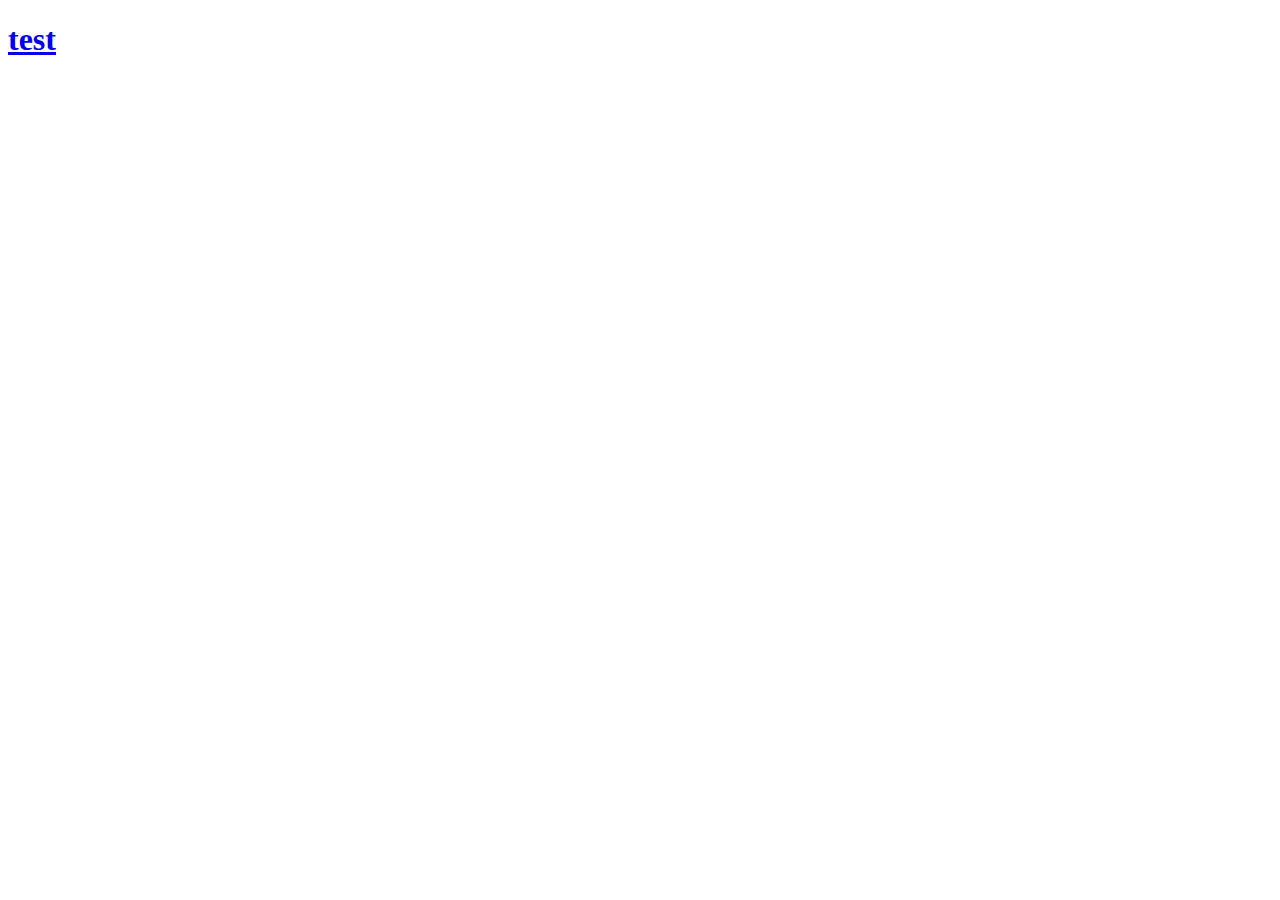
==== index.html @ 297bd436 "Create index.html" ====
<!DOCTYPE HTML>
<html>

<head>

  <title>Test</title>
  <meta name="description" content="test" />
  <meta http-equiv="content-type" content="text/html; charset=windows-1252" />
  <link rel="stylesheet" type="text/css" href="style/style.css" />
</head>

<body>
  <div id="main">
    <div id="header">
      <div id="logo">
        <div id="logo_text">
          <!-- class="logo_colour", allows you to change the colour of the text -->
          <h1><a href="index.html">test</h1>
        </div>
      </div>
    </div>
    <div id="site_content">
      <div id="banner"></div>
    </div>
  </div>
</body>
</html>
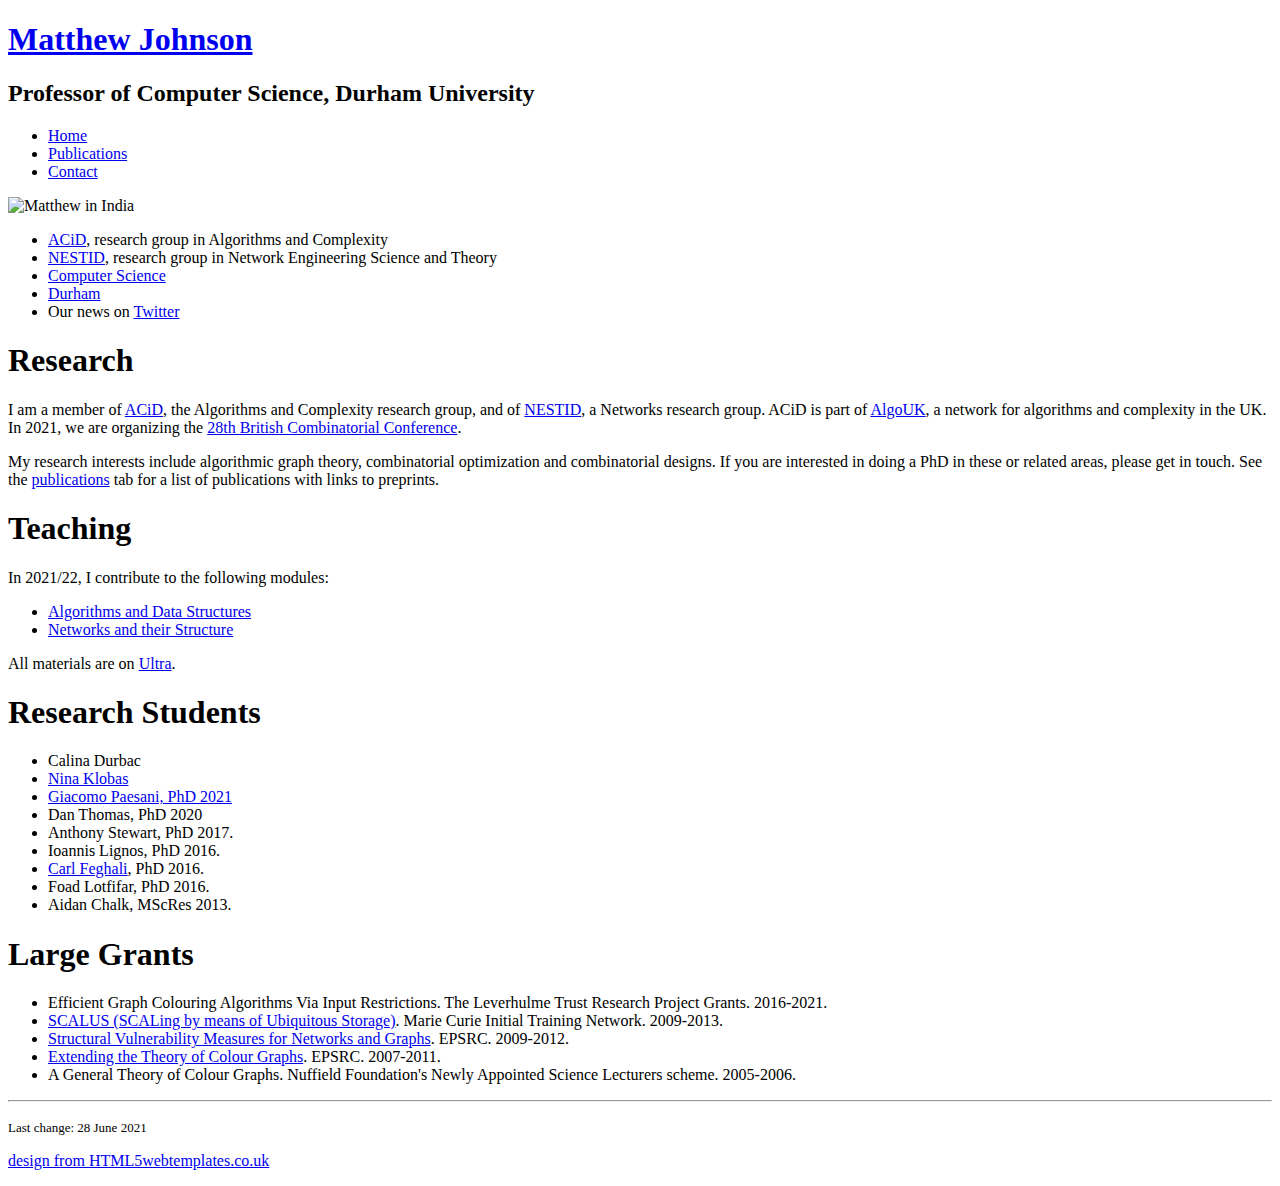
==== commit e4ff8711: "Update index.html" ====
--- a/index.html
+++ b/index.html
@@ -4,8 +4,9 @@
 
 <head>
 
-  <title>Test</title>
-  <meta name="description" content="test" />
+  <title>Professor Matthew Johnson</title>
+  <meta name="description" content="The homepage of Matthew Johnson, Professor of Computer Science, Durham University" />
+  <meta name="keywords" content="Matthew Johnson, Department of Computer Science, Durham University, Graph Algorithms" />
   <meta http-equiv="content-type" content="text/html; charset=windows-1252" />
   <link rel="stylesheet" type="text/css" href="style/style.css" />
 </head>
@@ -16,12 +17,114 @@
       <div id="logo">
         <div id="logo_text">
           <!-- class="logo_colour", allows you to change the colour of the text -->
-          <h1><a href="index.html">test</h1>
+          <h1><a href="index.html">Matthew Johnson<span class="logo_colour"></span></a></h1>
+          <h2>Professor of Computer Science, Durham University</h2>
         </div>
       </div>
+      <div id="menubar">
+        <ul id="menu">
+          <li class="selected"><a href="index.html">Home</a></li>
+          <li><a href="publications.html">Publications</a></li>
+          <li><a href="contact.html">Contact</a></li>
+        </ul>
+      </div>
     </div>
+    <div id="content_header"></div>
     <div id="site_content">
       <div id="banner"></div>
+	  <div id="sidebar_container">
+        <div class="sidebar">
+          <div class="sidebar_top"></div>
+          <div class="sidebar_item">
+            <!-- insert your sidebar items here -->
+<img src="matthewjohnson5.png" alt="Matthew in India">
+
+       </div>
+          <div class="sidebar_base"></div>
+        </div>
+
+      <div class="sidebar">
+          <div class="sidebar_top"></div>
+          <div class="sidebar_item">
+            <!-- insert your sidebar items here -->
+<ul>   
+     <li><a href="https://algorithmscomplexity.webspace.durham.ac.uk/">ACiD</a>, research group in Algorithms and Complexity</li>
+        <li><a href="https://nestid.webspace.durham.ac.uk/">NESTID</a>, research group in Network Engineering Science and Theory</li>
+        <li><a href="https://www.durham.ac.uk/departments/academic/computer-science/">Computer Science</li>
+        <li><a href="https://www.durham.ac.uk/">Durham</a></li>
+        <li>Our news on <a href="https://twitter.com/comp_sci_durham">Twitter</a></li>
+</ul>   
+       </div>
+          <div class="sidebar_base"></div>
+        </div>
+
+
+              </div>
+      <div id="content">
+        <!-- insert the page content here -->
+   
+<h1>Research</h1>
+
+<p>I am a member of <a href="http://community.dur.ac.uk/algorithms.complexity/">ACiD</a>, the Algorithms and Complexity research group, and of
+<a href="https://nestid.webspace.durham.ac.uk/">NESTID</a>, a Networks research group. ACiD is part of <a href="http://algorithms.org.uk/">AlgoUK</a>, a network for algorithms and complexity in the UK.  In 2021, we are organizing the <a href="https://bcc2021.webspace.durham.ac.uk/">28th British Combinatorial Conference</a>. 
+
+<p>My research interests include algorithmic graph theory, combinatorial optimization and combinatorial designs.   If you are interested in doing a PhD in these or related areas, please get in touch.  See the <a href="publications.html">publications</a> tab for a list of publications with links to preprints.        
+
+<h1>Teaching</h1>
+
+<p>In 2021/22, I contribute to the following modules:
+<ul>
+<!--li><a href="https://www.dur.ac.uk/faculty.handbook/archive/module_description/?year=2016&module_code=COMP1021">Mathematics for Computer Science</a></li-->
+<li><a href="https://www.dur.ac.uk/faculty.handbook/archive/module_description/?year=2021&module_code=COMP1081">Algorithms and Data Structures</a></li>
+<!--li><a href="https://www.dur.ac.uk/faculty.handbook/archive/module_description/?year=2017&module_code=COMP1071">Computer Systems</a></li-->
+
+<!--li><a href="https://www.dur.ac.uk/faculty.handbook/archive/module_description/?year=2017&module_code=COMP3391">Theoretical Computer Science III</a></li-->
+<!--li>Advanced Algorithms (a submodule of <a href="https://www.dur.ac.uk/ecs/internal/modules1415/csmodules/comp3391/">Theoretical Computer Science III</a>)</li-->
+<!--li><a href="https://www.dur.ac.uk/faculty.handbook/module_description/?year=2018&module_code=COMP3402">Contemporary Computer Science</a></li-->
+<!--li><a href="https://www.dur.ac.uk/ecs/internal/modules1415/csmodules/comp3012/">Final Year Project</a> Workshops</li-->
+<!--li><a href="https://www.dur.ac.uk/postgraduate.modules/module_description/?year=2019&module_code=COMP41915">Data Analytics in Action</a></li-->
+<li><a href="https://www.dur.ac.uk/faculty.handbook/module_description/?year=2018&module_code=COMP4177">Networks and their Structure</a></li>
+</ul>
+
+
+<p>All materials are on <a href="https://blackboard.durham.ac.uk/ultra/stream">Ultra</a>.
+
+
+<h1>Research Students</h1>
+
+<ul>
+<li>Calina Durbac
+<li><a href="https://ninakl.github.io/">Nina Klobas</a>
+<li><a href="https://community.dur.ac.uk/giacomo.paesani/">Giacomo Paesani, PhD 2021</a>
+<li>Dan Thomas, PhD 2020
+<li>Anthony Stewart, PhD 2017.
+<li>Ioannis Lignos, PhD 2016.
+<li><a href="https://iuuk.mff.cuni.cz/~carl/index.html">Carl Feghali</a>, PhD 2016.
+<li>Foad Lotfifar, PhD 2016.
+<li>Aidan Chalk, MScRes 2013.
+
+</ul>
+
+<h1>Large Grants</h1>
+
+<ul>
+<li>Efficient Graph Colouring Algorithms Via Input Restrictions. The Leverhulme Trust Research Project Grants. 2016-2021.
+<li><a href="http://cordis.europa.eu/result/rcn/149830_en.html">SCALUS (SCALing by means of Ubiquitous Storage)</a>. Marie Curie Initial Training Network. 2009-2013.
+<li><a href="http://gow.epsrc.ac.uk/NGBOViewGrant.aspx?GrantRef=EP/F064551/1">Structural Vulnerability Measures for Networks and Graphs</a>. EPSRC. 2009-2012.
+<li><a href="http://gow.epsrc.ac.uk/NGBOViewGrant.aspx?GrantRef=EP/E048374/1">Extending the Theory of Colour Graphs</a>. EPSRC. 2007-2011.
+<li>A General Theory of Colour Graphs. Nuffield Foundation's Newly Appointed Science Lecturers scheme. 2005-2006.</li>
+</ul>
+
+<hr>
+<p><font size="-1">Last change: 28 June 2021
+<br>
+</font>
+
+             </div>
+    </div>
+    <div id="content_footer"></div>
+    <div id="footer">
+      <p><a href="http://www.html5webtemplates.co.uk">design from HTML5webtemplates.co.uk</a></p>
     </div>
   </div>
 </body>
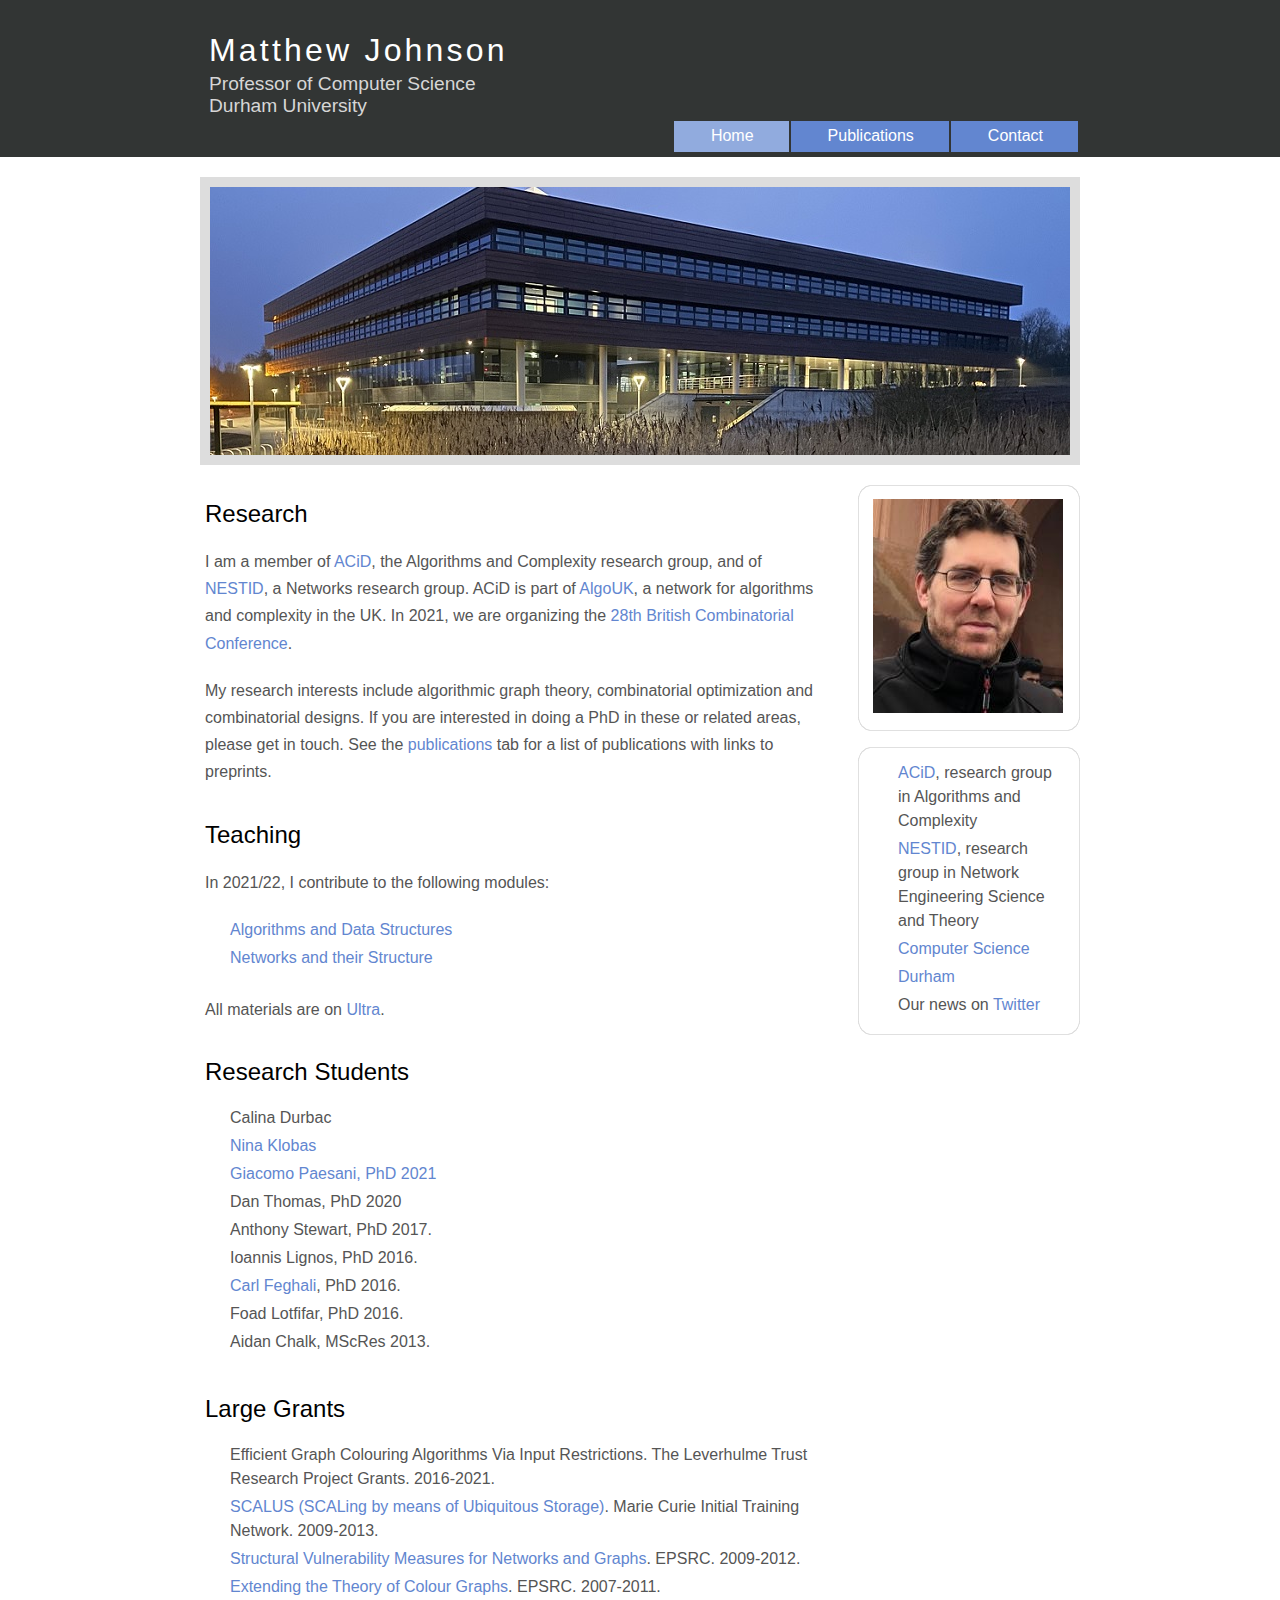
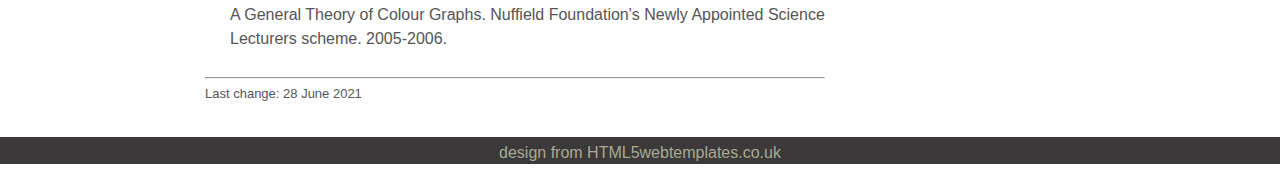
==== commit d1a5f051: "modifying header" ====
--- a/index.html
+++ b/index.html
@@ -18,7 +18,7 @@
         <div id="logo_text">
           <!-- class="logo_colour", allows you to change the colour of the text -->
           <h1><a href="index.html">Matthew Johnson<span class="logo_colour"></span></a></h1>
-          <h2>Professor of Computer Science, Durham University</h2>
+          <h2>Professor of Computer Science<br> Durham University</h2>
         </div>
       </div>
       <div id="menubar">
--- a/style/style.css
+++ b/style/style.css
@@ -0,0 +1,349 @@
+html
+{ height: 100%;
+  scroll-behavior: smooth;
+  scroll-padding-top: 180px;
+}
+
+*
+{ margin: 0;
+  padding: 0;}
+
+body
+{ font: normal 1.00em 'trebuchet ms', arial, sans-serif;
+  background: #FFF;
+  color: #555;}
+
+p
+{ padding: 0 0 20px 0;
+  line-height: 1.7em;} 
+
+img
+{ border: 0;}
+
+h1, h2, h3, h4, h5, h6 
+{ color: #362C20;
+  letter-spacing: 0em;
+  padding: 0 0 5px 0;}
+
+h1, h2, h3
+{ font: normal 150% 'century gothic', arial;
+  margin: 0 0 15px 0;
+  padding: 15px 0 5px 0;
+  color: #000;}
+
+h2
+{ font-size: 160%;
+  padding: 9px 0 5px 0;
+  color: #009FBC;}
+
+h3
+{ font-size: 140%;
+  padding: 5px 0 0 0;}
+
+h4, h6
+{ color: #009FBC;
+  padding: 0 0 5px 0;
+  font: normal 110% arial;
+  text-transform: uppercase;}
+
+h5, h6
+{ color: #888;
+  font: normal 95% arial;
+  letter-spacing: normal;
+  padding: 0 0 15px 0;}
+
+a, a:hover
+{ outline: none;
+  text-decoration: none;
+  color: #6286D0;}
+
+a:hover
+{ text-decoration: none;
+  color: 	#978f7f;}
+
+blockquote
+{ margin: 20px 0; 
+  padding: 10px 20px 0 20px;
+  border: 1px solid #E5E5DB;
+  background: #FFF;}
+
+ul
+{ margin: 2px 0 22px 17px;}
+
+ul li
+{ list-style-type: circle;
+  margin: 0 0 6px 0; 
+  padding: 0 0 4px 5px;
+  line-height: 1.5em;}
+
+ol
+{ margin: 8px 0 22px 20px;}
+
+ol li
+{ margin: 0 0 11px 0;}
+
+.left
+{ float: left;
+  width: auto;
+  margin-right: 10px;}
+
+.right
+{ float: right; 
+  width: auto;
+  margin-left: 10px;}
+
+.center
+{ display: block;
+  text-align: center;
+  margin: 20px auto;}
+
+#main, #logo, #menubar, #site_content, #footer
+{ margin-left: auto; 
+  margin-right: auto;}
+
+#header
+{ background: #323534;
+  height: 157px;
+  position: sticky;
+  top: 0;}
+
+  
+#banner
+{  background: transparent url(banner.jpg) no-repeat;
+  width: 860px;
+  height: 268px;
+  margin-bottom: 20px;
+  border: 10px solid #DDD;}
+
+#logo
+{ width: 880px;
+  position: relative;
+  height: 120px;
+  background: transparent;}
+
+#logo #logo_text 
+{ position: absolute; 
+  top: 10px;
+  left: 0;}
+
+#logo h1, #logo h2
+{ font: normal 200% 'century gothic', arial, sans-serif;
+  border-bottom: 0;
+  text-transform: none;
+  margin: 0 0 0 9px;}
+
+#logo_text h1, #logo_text h1 a, #logo_text h1 a:hover 
+{ padding: 22px 0 0 0;
+  color: #FFF;
+  letter-spacing: 0.1em;
+  text-decoration: none;}
+
+#logo_text h1 a .logo_colour
+{ color: #E4EC04;}
+
+#logo_text a:hover .logo_colour
+{ color: #FFF;}
+
+#logo_text h2
+{ font-size: 120%;
+  padding: 4px 0 0 0;
+  color: 	#d6d6d6;}
+
+#menubar
+{ width: 880px;
+  height: 46px;} 
+
+ul#menu
+{ float: right;
+  margin: 0;}
+
+ul#menu li
+{ float: left;
+  padding: 0 0 0 9px;
+  list-style: none;
+  margin: 1px 2px 0 0;
+  background: #6286D0 url(stab.png) no-repeat 0 0;}
+
+ul#menu li a
+{ font: normal 100% 'trebuchet ms', sans-serif;
+  display: block; 
+  float: left; 
+  height: 20px;
+  padding: 6px 35px 5px 28px;
+  text-align: center;
+  color: #FFF;
+  text-decoration: none;
+  background: ##6286D0 url(stab.png) no-repeat 100% 0;} 
+
+ul#menu li.selected a
+{ height: 20px;
+  padding: 6px 35px 5px 28px;}
+
+ul#menu li.selected
+{ margin: 1px 2px 0 0;
+  background: #91abde url(tab_sselected.png) no-repeat 0 0;}
+
+ul#menu li.selected a, ul#menu li.selected a:hover
+{ background: 	#91abde;
+  color: #FFF;}
+
+ul#menu li a:hover
+{ color: #d7ccb6;}
+
+#site_content
+{ width: 880px;
+  overflow: hidden;
+  margin: 20px auto 0 auto;
+  padding: 0 0 10px 0;} 
+
+#sidebar_container
+{ float: right;
+  width: 224px;}
+
+.sidebar_top
+{ width: 222px;
+  height: 14px;
+  background: transparent url(side_top.png) no-repeat;}
+
+.sidebar_base
+{ width: 222px;
+  height: 14px;
+  background: url(side_base.png) no-repeat;}
+
+.sidebar
+{ float: right;
+  width: 222px;
+  padding: 0;
+  margin: 0 0 16px 0;}
+
+.sidebar_item
+{ background: url(side_back.png) repeat-y;
+  padding: 0 15px;
+  width: 192px;}
+
+.sidebar li a.selected
+{ color: #444;} 
+
+.sidebar ul
+{ margin: 0;} 
+
+#content
+{ text-align: left;
+  width: 620px;
+  padding: 0 0 0 5px;
+  float: left;}
+  
+#content ul
+{ margin: 2px 0 22px 0px;}
+
+#content ul li, .sidebar ul li
+{ list-style-type: none;
+  margin: 0 0 0 0; 
+  padding: 0 0 4px 25px;
+  line-height: 1.5em;}
+
+#footer
+{ width: 100%;
+  font-family: 'trebuchet ms', sans-serif;
+  font-size: 100%;
+  height: 20px;
+  padding: 2px 0 5px 0;
+  text-align: center; 
+  background: #3B3939;
+  color: #A8AA94;}
+
+#footer p
+{ line-height: 1.7em;
+  padding: 0 0 10px 0;}
+
+#footer a
+{ color: #A8AA94;
+  text-decoration: none;}
+
+#footer a:hover
+{ color: #FFF;
+  text-decoration: none;}
+
+.search
+{ color: #5D5D5D; 
+  border: 1px solid #BBB; 
+  width: 134px; 
+  padding: 4px; 
+  font: 100% arial, sans-serif;}
+
+.form_settings
+{ margin: 15px 0 0 0;}
+
+.form_settings p
+{ padding: 0 0 4px 0;}
+
+.form_settings span
+{ float: left; 
+  width: 200px; 
+  text-align: left;}
+  
+.form_settings input, .form_settings textarea
+{ padding: 5px; 
+  width: 299px; 
+  font: 100% arial; 
+  border: 1px solid #E5E5DB; 
+  background: #FFF; 
+  color: #47433F;}
+  
+.form_settings .submit
+{ font: 100% arial; 
+  border: 0; 
+  width: 99px; 
+  margin: 0 0 0 212px; 
+  height: 33px;
+  padding: 2px 0 3px 0;
+  cursor: pointer; 
+  background: #3B3B3B; 
+  color: #FFF;}
+
+.form_settings textarea, .form_settings select
+{ font: 100% arial; 
+  width: 299px;}
+
+.form_settings select
+{ width: 310px;}
+
+.form_settings .checkbox
+{ margin: 4px 0; 
+  padding: 0; 
+  width: 14px;
+  border: 0;
+  background: none;}
+
+.separator
+{ width: 100%;
+  height: 0;
+  border-top: 1px solid #D9D5CF;
+  border-bottom: 1px solid #FFF;
+  margin: 0 0 20px 0;}
+  
+table
+{ margin: 10px 0 30px 0;}
+
+table tr th, table tr td
+{ background: #3B3B3B;
+  color: #FFF;
+  padding: 7px 4px;
+  text-align: left;}
+  
+table tr td
+{ background: #E5E5DB;
+  color: #47433F;
+  border-top: 1px solid #FFF;}
+
+.papertitle {font-weight: 600; color: #336699;}
+
+
+sub {
+		font-size: 90%;
+		vertical-align: -20%;
+}
+
+sup {
+		font-size: 90%;
+		vertical-align: 20%;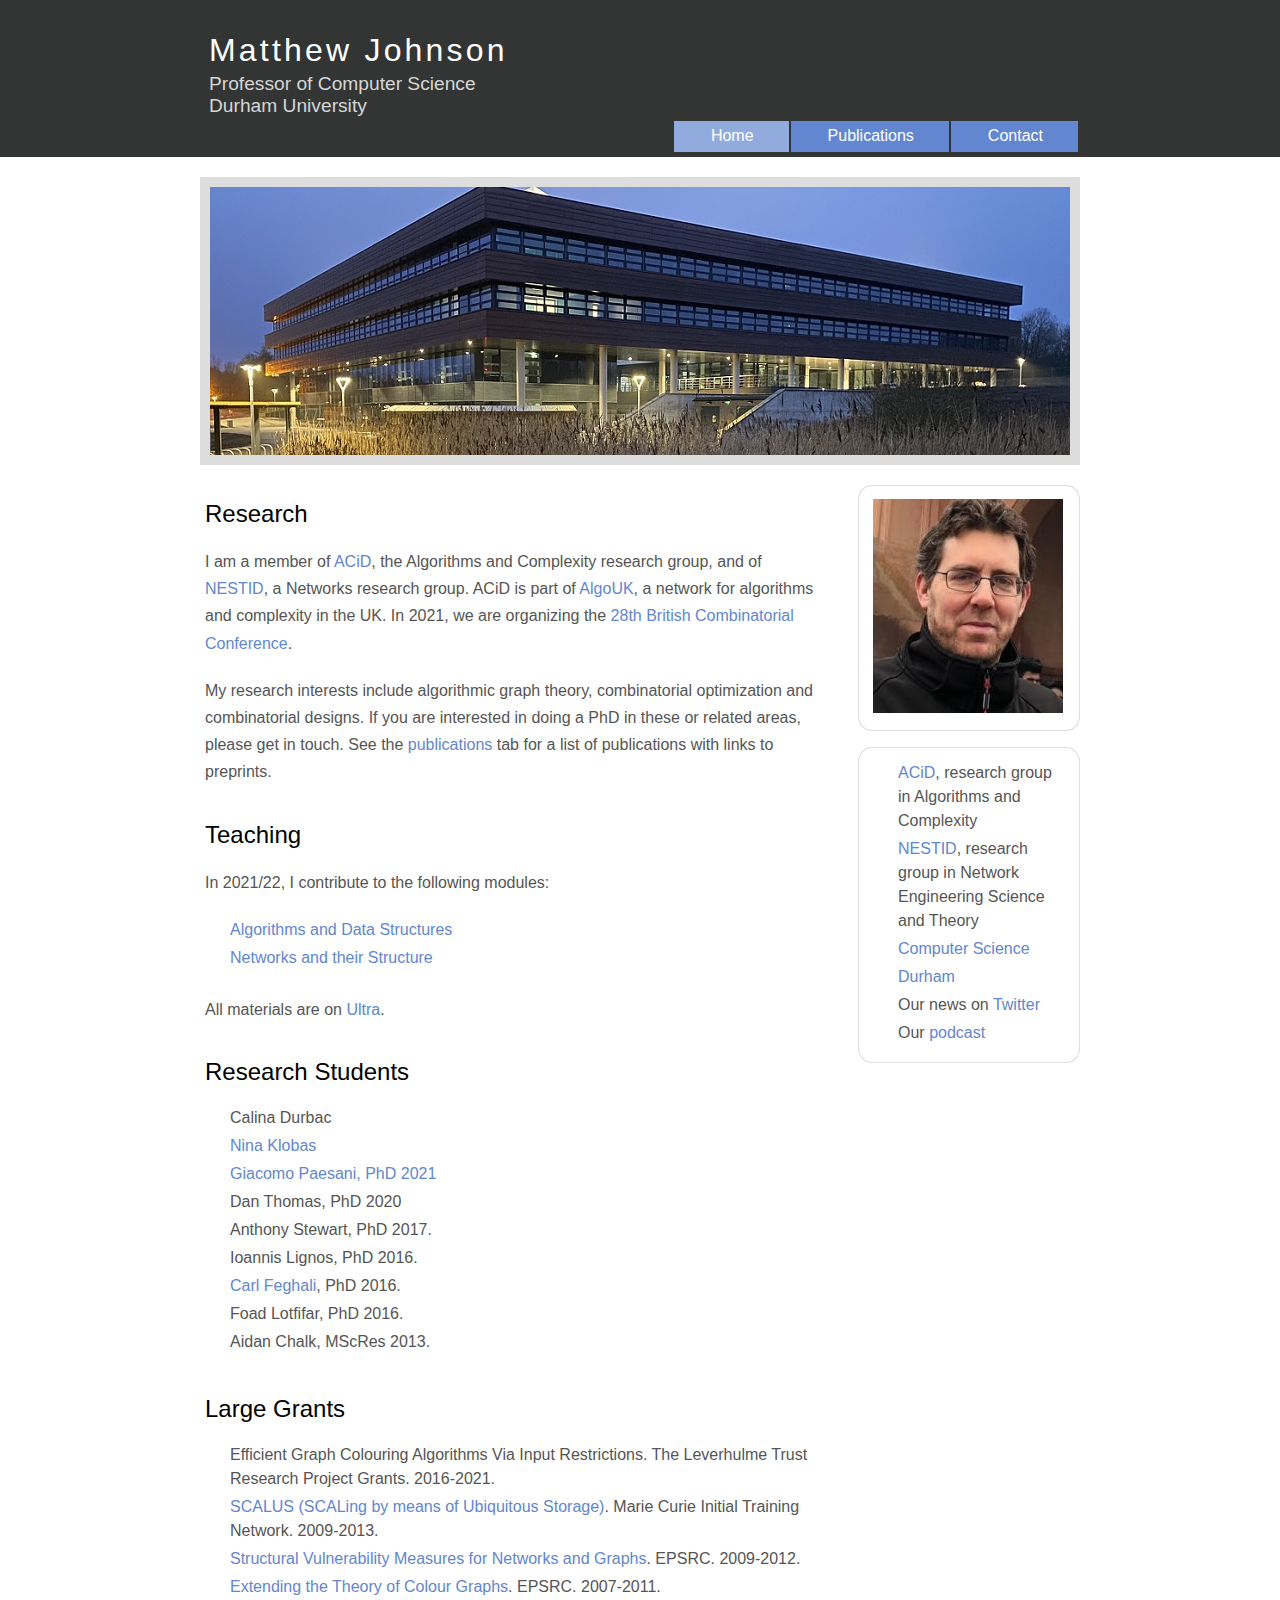
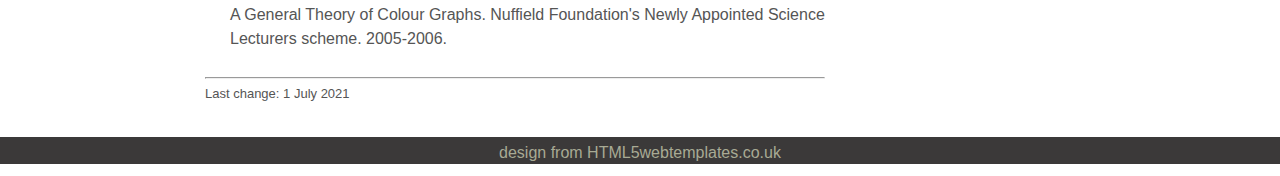
==== commit 56d665f5: "added podcast link" ====
--- a/index.html
+++ b/index.html
@@ -53,6 +53,7 @@
         <li><a href="https://www.durham.ac.uk/departments/academic/computer-science/">Computer Science</li>
         <li><a href="https://www.durham.ac.uk/">Durham</a></li>
         <li>Our news on <a href="https://twitter.com/comp_sci_durham">Twitter</a></li>
+<li>Our <a href="https://kite.link/100msb">podcast</a></li>
 </ul>   
        </div>
           <div class="sidebar_base"></div>
@@ -116,7 +117,7 @@
 </ul>
 
 <hr>
-<p><font size="-1">Last change: 28 June 2021
+<p><font size="-1">Last change: 1 July 2021
 <br>
 </font>
 
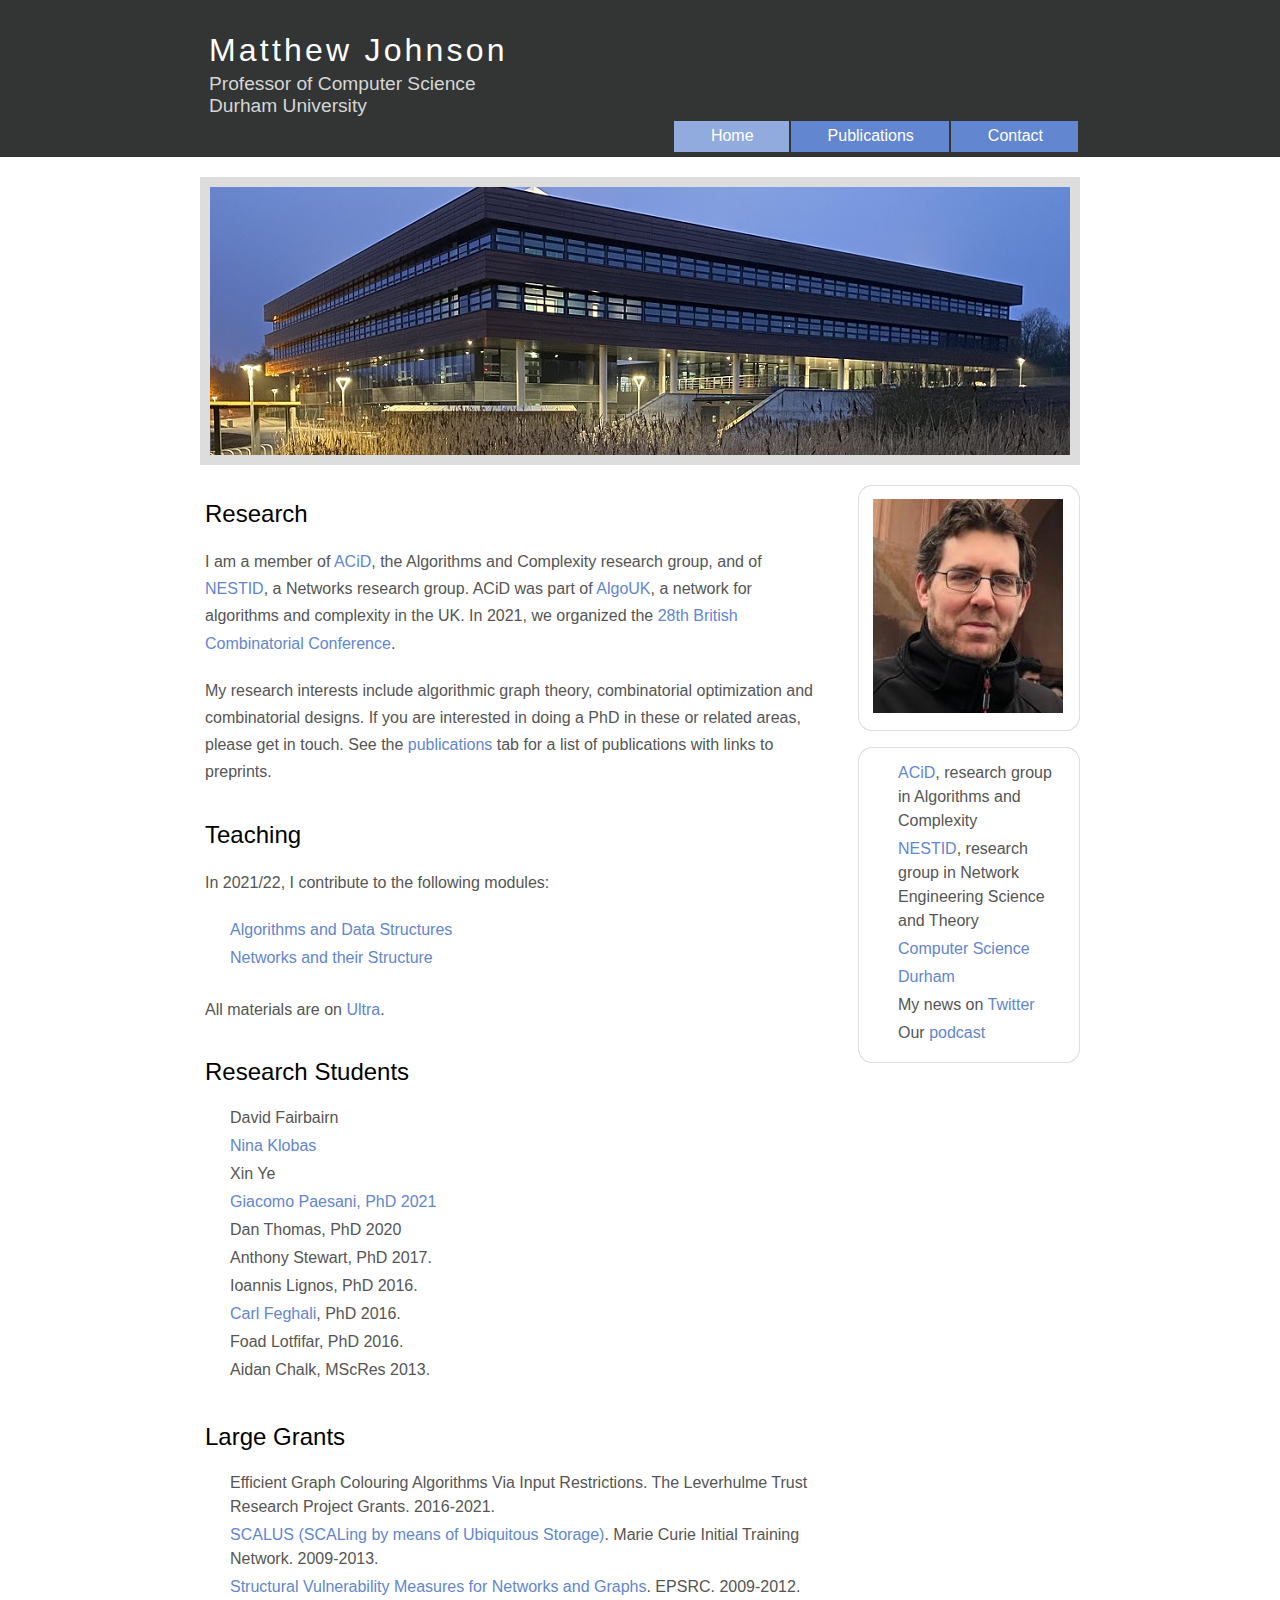
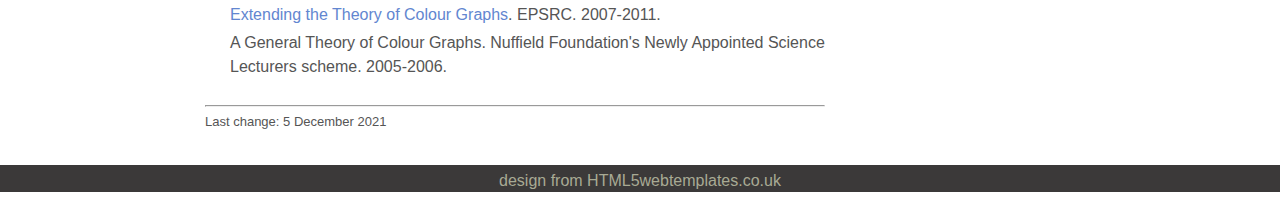
==== commit ebae041a: "Update index.html" ====
--- a/index.html
+++ b/index.html
@@ -52,7 +52,7 @@
         <li><a href="https://nestid.webspace.durham.ac.uk/">NESTID</a>, research group in Network Engineering Science and Theory</li>
         <li><a href="https://www.durham.ac.uk/departments/academic/computer-science/">Computer Science</li>
         <li><a href="https://www.durham.ac.uk/">Durham</a></li>
-        <li>Our news on <a href="https://twitter.com/comp_sci_durham">Twitter</a></li>
+        <li>My news on <a href="https://twitter.com/Matthew694129">Twitter</a></li>
 <li>Our <a href="https://kite.link/100msb">podcast</a></li>
 </ul>   
        </div>
@@ -67,7 +67,7 @@
 <h1>Research</h1>
 
 <p>I am a member of <a href="http://community.dur.ac.uk/algorithms.complexity/">ACiD</a>, the Algorithms and Complexity research group, and of
-<a href="https://nestid.webspace.durham.ac.uk/">NESTID</a>, a Networks research group. ACiD is part of <a href="http://algorithms.org.uk/">AlgoUK</a>, a network for algorithms and complexity in the UK.  In 2021, we are organizing the <a href="https://bcc2021.webspace.durham.ac.uk/">28th British Combinatorial Conference</a>. 
+<a href="https://nestid.webspace.durham.ac.uk/">NESTID</a>, a Networks research group. ACiD was part of <a href="http://algorithms.org.uk/">AlgoUK</a>, a network for algorithms and complexity in the UK.  In 2021, we organized the <a href="https://bcc2021.webspace.durham.ac.uk/">28th British Combinatorial Conference</a>. 
 
 <p>My research interests include algorithmic graph theory, combinatorial optimization and combinatorial designs.   If you are interested in doing a PhD in these or related areas, please get in touch.  See the <a href="publications.html">publications</a> tab for a list of publications with links to preprints.        
 
@@ -94,8 +94,9 @@
 <h1>Research Students</h1>
 
 <ul>
-<li>Calina Durbac
+<li>David Fairbairn
 <li><a href="https://ninakl.github.io/">Nina Klobas</a>
+<li>Xin Ye
 <li><a href="https://community.dur.ac.uk/giacomo.paesani/">Giacomo Paesani, PhD 2021</a>
 <li>Dan Thomas, PhD 2020
 <li>Anthony Stewart, PhD 2017.
@@ -117,7 +118,7 @@
 </ul>
 
 <hr>
-<p><font size="-1">Last change: 1 July 2021
+<p><font size="-1">Last change: 5 December 2021
 <br>
 </font>
 
